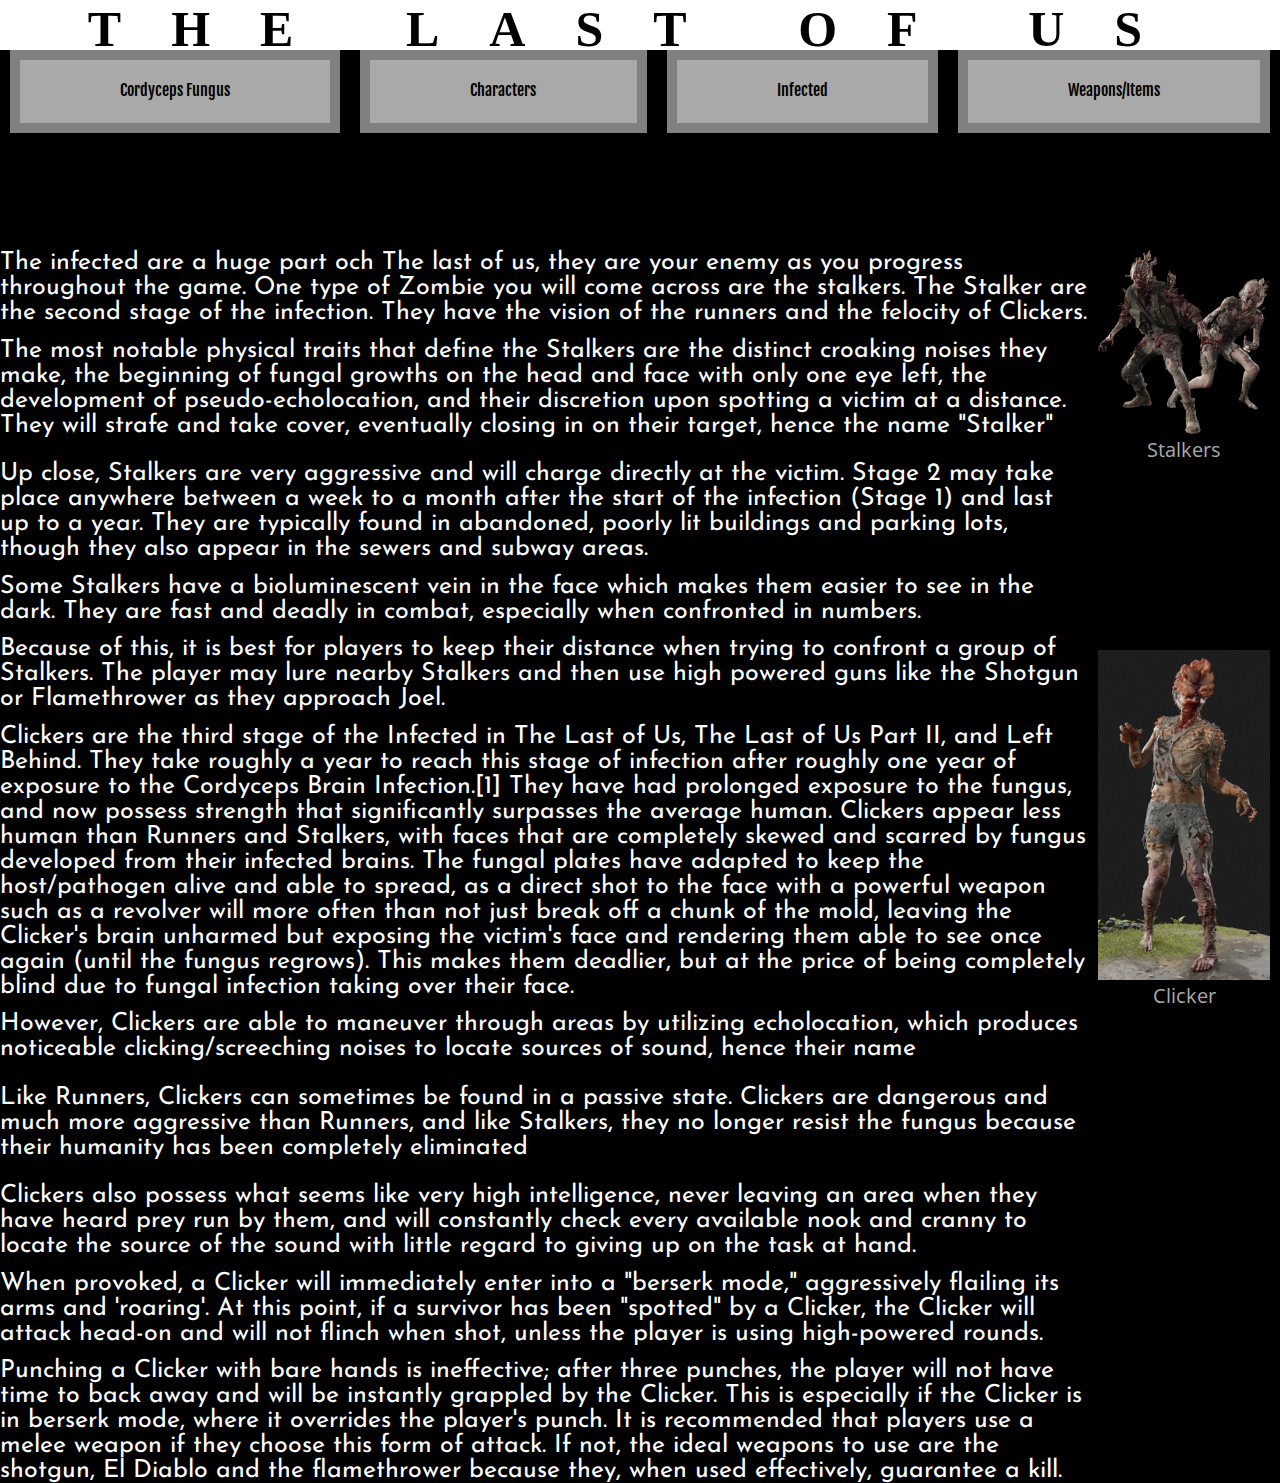
==== Infected.html @ b3741b8a "Initial commit" ====
<!DOCTYPE html>
<html>

<head>
    <link rel="preconnect" href="https://fonts.gstatic.com">
    <link href="https://fonts.googleapis.com/css2?family=Fjalla+One&display=swap" rel="stylesheet">
    <link rel="preconnect" href="https://fonts.gstatic.com">
    <link href="https://fonts.googleapis.com/css2?family=Josefin+Sans:ital,wght@1,300&display=swap" rel="stylesheet">
    <link rel="preconnect" href="https://fonts.gstatic.com">
<link href="https://fonts.googleapis.com/css2?family=Open+Sans+Condensed:ital,wght@1,300&display=swap" rel="stylesheet">
    <meta charset="utf-8">
    <link rel="stylesheet" href="Styles/Styles.css">
    <title> The last of us </title>
</head>

<body>
    <div class="grid-container">
        <header> <h1 class="grid-title"> THE LAST OF US </h1></header>
        <nav class="grid-nav">
            <ul class="flex-container">
                  <li class="flex-item"><a href="index.html">Cordyceps Fungus</a></li>
                <li class="flex-item"><a href="Info.html">Characters</a></li>
                <li class="flex-item"><a href="Infected.html">Infected</a></li>
                <li class="flex-item"><a href="WeaponsAndItems.html">Weapons/Items</a></li>
            </ul>
        </nav>

        <article class="p1">
            <p>The infected are a huge part och The last of us, they are your enemy as you progress throughout the game. One type of Zombie you will come across are the stalkers. The Stalker are the second stage of the infection. They have the vision of the runners and the felocity of Clickers. </p>
            <p>The most notable physical traits that define the Stalkers are the distinct croaking noises they make, the beginning of fungal growths on the head and face with only one eye left, the development of pseudo-echolocation, and their discretion upon spotting a victim at a distance. They will strafe and take cover, eventually closing in on their target, hence the name "Stalker"</p>.<p> Up close, Stalkers are very aggressive and will charge directly at the victim. Stage 2 may take place anywhere between a week to a month after the start of the infection (Stage 1) and last up to a year. They are typically found in abandoned, poorly lit buildings and parking lots, though they also appear in the sewers and subway areas.</p>
            <p>Some Stalkers have a bioluminescent vein in the face which makes them easier to see in the dark. They are fast and deadly in combat, especially when confronted in numbers.</p>
            <p>Because of this, it is best for players to keep their distance when trying to confront a group of Stalkers. The player may lure nearby Stalkers and then use high powered guns like the Shotgun or Flamethrower as they approach Joel.</p>
        
            <p>Clickers are the third stage of the Infected in The Last of Us, The Last of Us Part II, and Left Behind. They take roughly a year to reach this stage of infection after roughly one year of exposure to the Cordyceps Brain Infection.[1] They have had prolonged exposure to the fungus, and now possess strength that significantly surpasses the average human. Clickers appear less human than Runners and Stalkers, with faces that are completely skewed and scarred by fungus developed from their infected brains. The fungal plates have adapted to keep the host/pathogen alive and able to spread, as a direct shot to the face with a powerful weapon such as a revolver will more often than not just break off a chunk of the mold, leaving the Clicker's brain unharmed but exposing the victim's face and rendering them able to see once again (until the fungus regrows). This makes them deadlier, but at the price of being completely blind due to fungal infection taking over their face.</p>

            <p>However, Clickers are able to maneuver through areas by utilizing echolocation, which produces noticeable clicking/screeching noises to locate sources of sound, hence their name</p>.<p> Like Runners, Clickers can sometimes be found in a passive state. Clickers are dangerous and much more aggressive than Runners, and like Stalkers, they no longer resist the fungus because their humanity has been completely eliminated</p>. They seem to have enhanced strength, as they can overwhelm and kill Joel if grappled and always succeed if attacking other humans, like the group at the mountain plaza. <p>Clickers also possess what seems like very high intelligence, never leaving an area when they have heard prey run by them, and will constantly check every available nook and cranny to locate the source of the sound with little regard to giving up on the task at hand. </p>

            <p>When provoked, a Clicker will immediately enter into a "berserk mode," aggressively flailing its arms and 'roaring'. At this point, if a survivor has been "spotted" by a Clicker, the Clicker will attack head-on and will not flinch when shot, unless the player is using high-powered rounds. </p>
            <p>Punching a Clicker with bare hands is ineffective; after three punches, the player will not have time to back away and will be instantly grappled by the Clicker. This is especially if the Clicker is in berserk mode, where it overrides the player's punch. It is recommended that players use a melee weapon if they choose this form of attack. If not, the ideal weapons to use are the shotgun, El Diablo and the flamethrower because they, when used effectively, guarantee a kill.</p>
        </article>


        <div class="grid-Item2">
        <img class="grid-picture2" src="Images/Clicker_model_Part_II.jpg">
            <p class="pGray">Clicker</p>
        </div>

        <div class="grid-Item1">
        <img class="grid-picture1" src="Images/Stalker_models.png">
            <p class="pGray">Stalkers</p>
            </div>
    </div>
</body></html>
---- Styles/Styles.css ----
body {
    background-color: black;
}

html
{
    font-size: 10px;
}

table
{
    color: white;
    font-size: 2rem;
    margin: 1em;
    width: 98%;
    text-align: center;
}

.tableShotgun
{
    margin-top: 3rem;
    margin-bottom: 3rem;
}


iframe

{
    display: block;
    width:560;
    height:315;
}



* {
    margin: 0;
    padding: 0;
}

ul {
    text-align: center;
    list-style: none;
}

.grid-nav {
    grid-area: Menu;
}

.flex-container {
    display: flex;
    flex-direction: row; 
}

.flex-item {
    flex-grow: 1;
    margin: 0 10px;
    line-height: 60px;
    border: 10px solid grey;
    text-decoration: none;
    background-color: darkgray;
}

ul li a {
    
    text-decoration: none;
    font-size: 16px;
    font-family: arial;
    color: Black;
    padding-top: 3%;
    padding-bottom: 3%;
    font-family: Fjalla One;
}

ul li a:hover {
    color: red;
    text-decoration-line:underline;
}

p {
    color: white;
    font-family: Josefin Sans;
    font-size: 2.5rem;
    margin-bottom: 0.5em;
}

.grid-container 
{
    display: grid;
    grid-template-columns: 5% auto 15%;
    grid-template-rows: 5% 20% 20% 20% 20%;
    grid-template-areas: 
        "title title title"
        "Menu Menu Menu"
        "Text1 Text1 Pic1"
        "Text2 Text2 Pic2"
        "Text3 Text3 Pic3";
    height: 1000px;
}

header
{
    grid-area: title;
    background-color: white;
    
}

.grid-title 
{
    font-size: 50px;
    letter-spacing: 1em;
    text-align: center;
}

.grid-Item1 
{
  grid-area: Pic1;
    text-align: center;
}

.grid-picture1 
{
    width: 90%;
}


.p1
{
    grid-area: Text1;
}

.imgP1
{
    max-width: auto;
    max-width: auto;
}

.p2
{
   grid-area: Text3;
}

.grid-Item2 
{
  grid-area: Pic3;
    overflow: visible;
    text-align: center;
}

.grid-picture2 
{
    overflow: visible;
    width: 90%;
}


.grid-pictureJoel
{
    grid-area: Pic1;
    height: 170%;
    width: 100%;
    overflow: visible;
}


.grid-pictureEllie
{
    grid-area: Pic3;
    width: 100%;
    height: 170%;
    overflow: visible;
}


.pGray
{
    color: darkgrey;
    font-size: 20px;
    text-align: center;
    font-family: Open Sans Condensed;
}

.grid-pictureRifle
{
    grid-area: Pic3;
    width: 100%;
    height: 140%;
    overflow: visible;
}

.grid-pictureShotgun
{
    grid-area: Pic3;
    width: 100%;
    height: 140%;
    overflow: visible;
}
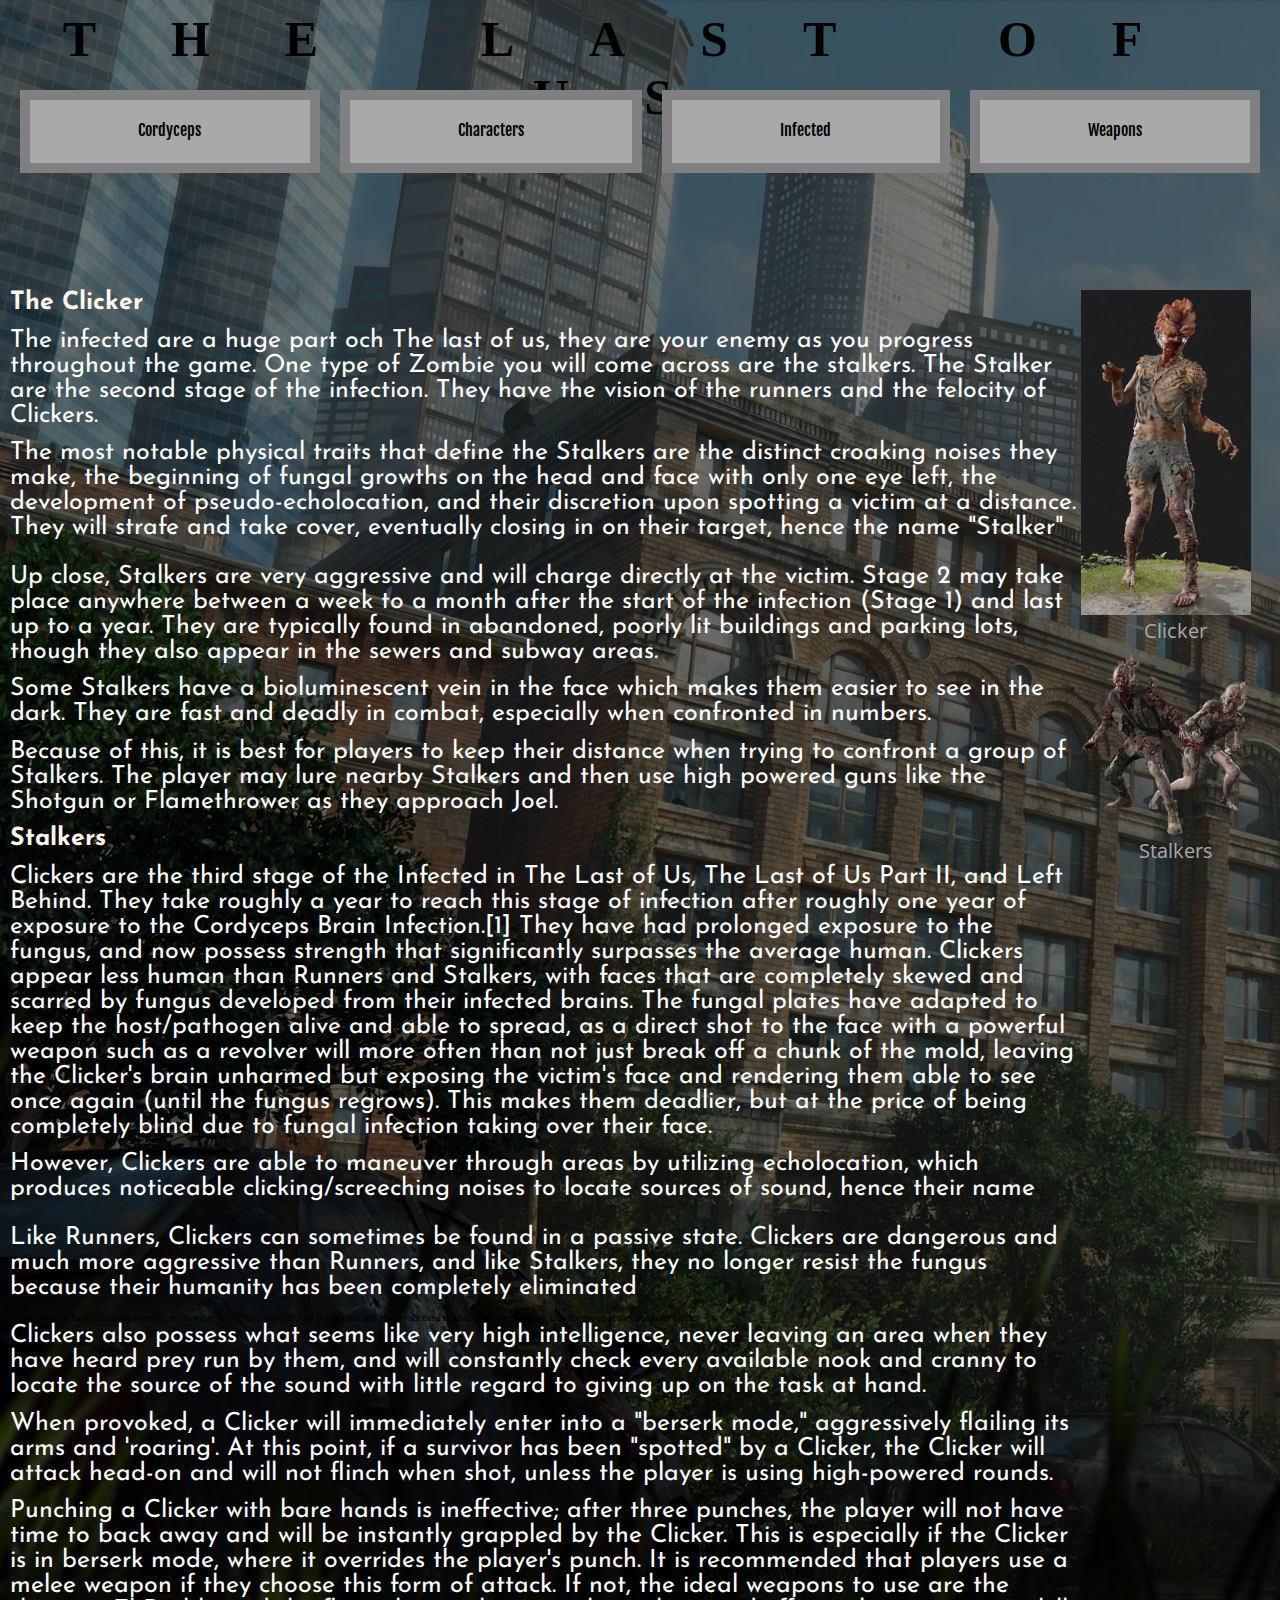
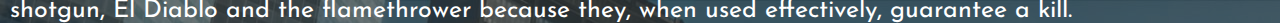
==== commit 1eb16b8d: "jok" ====
--- a/Infected.html
+++ b/Infected.html
@@ -1,5 +1,5 @@
 <!DOCTYPE html>
-<html>
+<html lang="en">
 
 <head>
     <link rel="preconnect" href="https://fonts.gstatic.com">
@@ -7,7 +7,7 @@
     <link rel="preconnect" href="https://fonts.gstatic.com">
     <link href="https://fonts.googleapis.com/css2?family=Josefin+Sans:ital,wght@1,300&display=swap" rel="stylesheet">
     <link rel="preconnect" href="https://fonts.gstatic.com">
-<link href="https://fonts.googleapis.com/css2?family=Open+Sans+Condensed:ital,wght@1,300&display=swap" rel="stylesheet">
+    <link href="https://fonts.googleapis.com/css2?family=Open+Sans+Condensed:ital,wght@1,300&display=swap" rel="stylesheet">
     <meta charset="utf-8">
     <link rel="stylesheet" href="Styles/Styles.css">
     <title> The last of us </title>
@@ -15,39 +15,43 @@
 
 <body>
     <div class="grid-container">
-        <header> <h1 class="grid-title"> THE LAST OF US </h1></header>
+        <header>
+            <h1 class="grid-title"> THE LAST OF US </h1>
+        </header>
         <nav class="grid-nav">
             <ul class="flex-container">
-                  <li class="flex-item"><a href="index.html">Cordyceps Fungus</a></li>
+                <li class="flex-item"><a href="index.html">Cordyceps</a></li>
                 <li class="flex-item"><a href="Info.html">Characters</a></li>
                 <li class="flex-item"><a href="Infected.html">Infected</a></li>
-                <li class="flex-item"><a href="WeaponsAndItems.html">Weapons/Items</a></li>
+                <li class="flex-item"><a href="WeaponsAndItems.html">Weapons</a></li>
             </ul>
         </nav>
 
-        <article class="p1">
+        <main class="p1">
+              <h2> The Clicker</h2>
             <p>The infected are a huge part och The last of us, they are your enemy as you progress throughout the game. One type of Zombie you will come across are the stalkers. The Stalker are the second stage of the infection. They have the vision of the runners and the felocity of Clickers. </p>
             <p>The most notable physical traits that define the Stalkers are the distinct croaking noises they make, the beginning of fungal growths on the head and face with only one eye left, the development of pseudo-echolocation, and their discretion upon spotting a victim at a distance. They will strafe and take cover, eventually closing in on their target, hence the name "Stalker"</p>.<p> Up close, Stalkers are very aggressive and will charge directly at the victim. Stage 2 may take place anywhere between a week to a month after the start of the infection (Stage 1) and last up to a year. They are typically found in abandoned, poorly lit buildings and parking lots, though they also appear in the sewers and subway areas.</p>
             <p>Some Stalkers have a bioluminescent vein in the face which makes them easier to see in the dark. They are fast and deadly in combat, especially when confronted in numbers.</p>
             <p>Because of this, it is best for players to keep their distance when trying to confront a group of Stalkers. The player may lure nearby Stalkers and then use high powered guns like the Shotgun or Flamethrower as they approach Joel.</p>
-        
+            <h3>Stalkers</h3>
             <p>Clickers are the third stage of the Infected in The Last of Us, The Last of Us Part II, and Left Behind. They take roughly a year to reach this stage of infection after roughly one year of exposure to the Cordyceps Brain Infection.[1] They have had prolonged exposure to the fungus, and now possess strength that significantly surpasses the average human. Clickers appear less human than Runners and Stalkers, with faces that are completely skewed and scarred by fungus developed from their infected brains. The fungal plates have adapted to keep the host/pathogen alive and able to spread, as a direct shot to the face with a powerful weapon such as a revolver will more often than not just break off a chunk of the mold, leaving the Clicker's brain unharmed but exposing the victim's face and rendering them able to see once again (until the fungus regrows). This makes them deadlier, but at the price of being completely blind due to fungal infection taking over their face.</p>
 
             <p>However, Clickers are able to maneuver through areas by utilizing echolocation, which produces noticeable clicking/screeching noises to locate sources of sound, hence their name</p>.<p> Like Runners, Clickers can sometimes be found in a passive state. Clickers are dangerous and much more aggressive than Runners, and like Stalkers, they no longer resist the fungus because their humanity has been completely eliminated</p>. They seem to have enhanced strength, as they can overwhelm and kill Joel if grappled and always succeed if attacking other humans, like the group at the mountain plaza. <p>Clickers also possess what seems like very high intelligence, never leaving an area when they have heard prey run by them, and will constantly check every available nook and cranny to locate the source of the sound with little regard to giving up on the task at hand. </p>
 
             <p>When provoked, a Clicker will immediately enter into a "berserk mode," aggressively flailing its arms and 'roaring'. At this point, if a survivor has been "spotted" by a Clicker, the Clicker will attack head-on and will not flinch when shot, unless the player is using high-powered rounds. </p>
             <p>Punching a Clicker with bare hands is ineffective; after three punches, the player will not have time to back away and will be instantly grappled by the Clicker. This is especially if the Clicker is in berserk mode, where it overrides the player's punch. It is recommended that players use a melee weapon if they choose this form of attack. If not, the ideal weapons to use are the shotgun, El Diablo and the flamethrower because they, when used effectively, guarantee a kill.</p>
-        </article>
+        </main>
 
+        <div>
+            <div>
+                <img class="grid-picture2" src="Images/Clicker_model_Part_II.jpg" alt="Clicker">
+                <p class="pGray">Clicker</p>
+            </div>
 
-        <div class="grid-Item2">
-        <img class="grid-picture2" src="Images/Clicker_model_Part_II.jpg">
-            <p class="pGray">Clicker</p>
+            <div>
+                <img class="grid-picture1" src="Images/Stalker_models.png" alt="Stalker">
+                <p class="pGray">Stalkers</p>
+            </div>
         </div>
-
-        <div class="grid-Item1">
-        <img class="grid-picture1" src="Images/Stalker_models.png">
-            <p class="pGray">Stalkers</p>
-            </div>
     </div>
 </body></html>
--- a/Styles/Styles.css
+++ b/Styles/Styles.css
@@ -1,36 +1,39 @@
 body {
-    background-color: black;
-}
-
-html
-{
+background: linear-gradient( rgba(0, 0, 0, 0.5), rgba(0, 0, 0, 0.5) ), url("../Images/386015.jpg");
+    background-size: cover cover;
+    background-repeat: repeat repeat;
+}
+
+html {
     font-size: 10px;
-}
-
-table
-{
+    padding: 1rem;
+}
+
+table {
     color: white;
     font-size: 2rem;
-    margin: 1em;
     width: 98%;
     text-align: center;
-}
-
-.tableShotgun
-{
+    border: 2px solid white;
+    padding: 1px;
+    border-width: 1px;
+    border-collapse: collapse;
+}
+
+.tableShotgun {
     margin-top: 3rem;
     margin-bottom: 3rem;
 }
 
 
-iframe
-
-{
-    display: block;
-    width:560;
-    height:315;
-}
-
+iframe {
+    width: 560;
+    height: 315;
+}
+
+.centeriframe {
+    text-align: center;
+}
 
 
 * {
@@ -49,8 +52,17 @@
 
 .flex-container {
     display: flex;
-    flex-direction: row; 
-}
+    flex-direction: row;
+}
+
+@media (max-width:700px) {
+    .flex-container {
+        display: flex;
+        flex-direction: column;
+        margin-top: 1em;
+    }
+}
+
 
 .flex-item {
     flex-grow: 1;
@@ -62,7 +74,7 @@
 }
 
 ul li a {
-    
+
     text-decoration: none;
     font-size: 16px;
     font-family: arial;
@@ -74,7 +86,7 @@
 
 ul li a:hover {
     color: red;
-    text-decoration-line:underline;
+    text-decoration-line: underline;
 }
 
 p {
@@ -84,78 +96,89 @@
     margin-bottom: 0.5em;
 }
 
-.grid-container 
-{
+.grid-container {
     display: grid;
     grid-template-columns: 5% auto 15%;
-    grid-template-rows: 5% 20% 20% 20% 20%;
-    grid-template-areas: 
+    grid-template-rows: 8% 20% 19% 20% 20%;
+    grid-template-areas:
         "title title title"
         "Menu Menu Menu"
-        "Text1 Text1 Pic1"
-        "Text2 Text2 Pic2"
-        "Text3 Text3 Pic3";
+        "Text1 Text1 Pic"
+        "Text1 Text1 Pic"
+        "Text1 Text1 Pic";
     height: 1000px;
 }
 
-header
-{
+@media (max-width: 700px) {
+    .grid-container {
+        display: grid;
+        grid-template-columns: auto;
+        grid-template-rows: auto auto auto auto auto auto;
+        grid-template-areas:
+            "title"
+            "Menu"
+            "Text1"
+            "Pic"
+            "Pic"
+            "Pic"
+
+
+            "Pic2";
+        height: 2200px;
+    }
+}
+
+
+header {
     grid-area: title;
-    background-color: white;
-    
-}
-
-.grid-title 
-{
-    font-size: 50px;
-    letter-spacing: 1em;
-    text-align: center;
-}
-
-.grid-Item1 
-{
-  grid-area: Pic1;
-    text-align: center;
-}
-
-.grid-picture1 
-{
+
+}
+
+.grid-title {
+    font-size: 5rem;
+    letter-spacing: 1.5em;
+    text-align: center;
+}
+
+.grid-Item {
+    grid-area: Pic;
+    text-align: center;
+    height: 100%;
+}
+
+@media (max-width: 700px) {
+    .grid-Item {
+        grid-area: Pic;
+        text-align: center;
+        height: 90%;
+    }
+}
+
+.grid-picture1 {
     width: 90%;
 }
 
 
-.p1
-{
+.p1 {
     grid-area: Text1;
 }
 
-.imgP1
-{
+.imgP1 {
     max-width: auto;
     max-width: auto;
 }
 
-.p2
-{
-   grid-area: Text3;
-}
-
-.grid-Item2 
-{
-  grid-area: Pic3;
-    overflow: visible;
-    text-align: center;
-}
-
-.grid-picture2 
-{
+.p2 {
+    grid-area: Text3;
+}
+
+.grid-picture2 {
     overflow: visible;
     width: 90%;
 }
 
 
-.grid-pictureJoel
-{
+.grid-pictureJoel {
     grid-area: Pic1;
     height: 170%;
     width: 100%;
@@ -163,8 +186,7 @@
 }
 
 
-.grid-pictureEllie
-{
+.grid-pictureEllie {
     grid-area: Pic3;
     width: 100%;
     height: 170%;
@@ -172,31 +194,89 @@
 }
 
 
-.pGray
-{
+.pGray {
     color: darkgrey;
     font-size: 20px;
     text-align: center;
     font-family: Open Sans Condensed;
 }
 
-.grid-pictureRifle
-{
-    grid-area: Pic3;
+.grid-pictureShotgun {
+    height: 110%;
+    width: 105%;
+    margin-top: 400px;
+}
+
+@media (max-width: 700px) {
+    .grid-pictureShotgun {
+        height: 100%;
+        width: 105%;
+        margin: 0;
+    }
+}
+
+
+.grid-pictureRifle {
     width: 100%;
-    height: 140%;
-    overflow: visible;
-}
-
-.grid-pictureShotgun
-{
-    grid-area: Pic3;
-    width: 100%;
-    height: 140%;
-    overflow: visible;
-}
-
-
-
-
-
+    height: 110%;
+    margin-top: 300px;
+}
+
+@media (max-width: 700px) {
+    .grid-pictureRifle {
+        height: 100%;
+        width: 100%;
+        margin: 0;
+    }
+}
+
+h2 {
+    color: seashell;
+    font-family: Josefin Sans;
+    font-size: 2.5rem;
+    margin-bottom: 0.5em;
+
+}
+
+h3 {
+    color: seashell;
+    font-family: Josefin Sans;
+    font-size: 2.5rem;
+    margin-bottom: 0.5em;
+}
+
+h4 {
+    color: white;
+    font-family: Josefin Sans;
+    font-size: 2.5rem;
+    margin-bottom: 0.5em;
+
+}
+
+.iframe {
+    width="1000";
+    height: "400";
+    border: 0px;
+}
+
+.tableImage {
+    width="29";
+    height="22";
+}
+
+.center {
+
+    width="23";
+    height="23";
+}
+
+.PartIcon {
+    width="23";
+    height="23";
+}
+
+td {
+    text-align: center;
+    border: 0.13rem solid white;
+    border-collapse: collapse;
+}
